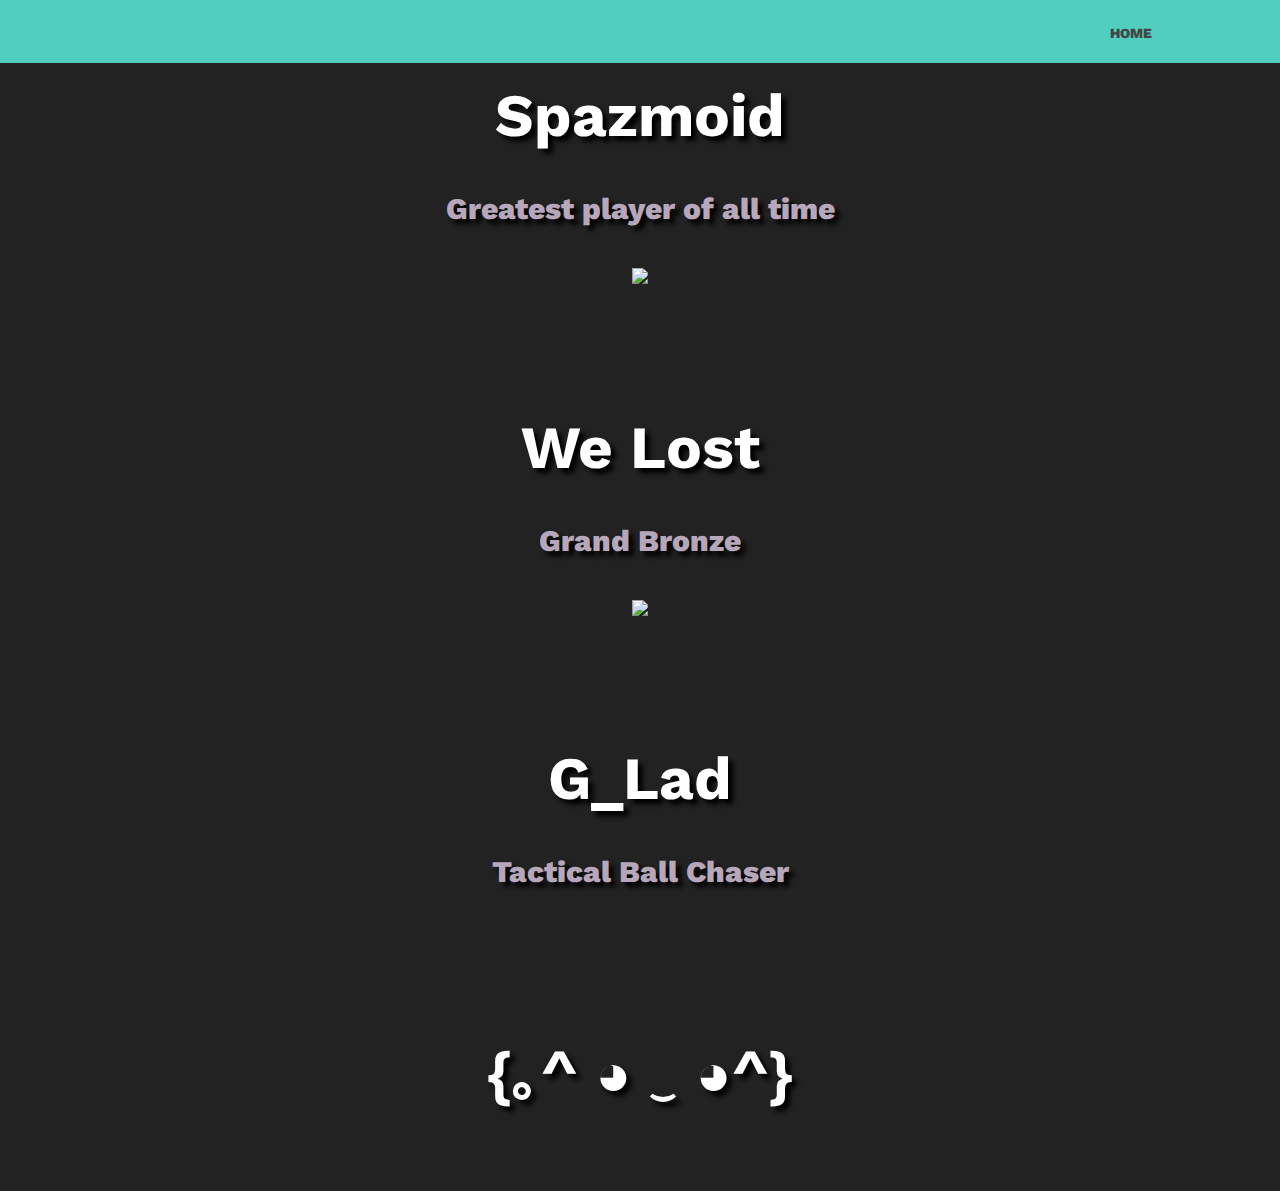
==== Pages/players.html @ b5c9b4bf "Add files via upload" ====
<!DOCTYPE html>

<html lang="en-au">

<head>
	<meta charset="UTF-8">
	<meta name="viewport" content="width=device-width, initial-scale=1.0">
	<link rel="stylesheet" type="text/css" href="../CSS/about.css">

	<title>Players</title>

<style>

</style>





</head>

<body>
	<header>
    <div class="container">
      <h1 class="logo"></h1>

      <nav>
        <ul>
          <li><a href="../Test.html">Home</a></li>
        </ul>
      </nav>
    </div>
  </header>

	<section class="spazmoid">
  		<div class="banner-text">
    		<h1>Spazmoid</h1>
    		<p style="color: #B7A7BA;">Greatest player of all time</p>
    		<img src="../Images/Spazmoid.png" style="height: 300px; background: transparent no-repeat center; background-size: cover;">
  		</div>
	</section>

	<section class="we lost">
  		<div class="banner-text">
    		<h1>We Lost</h1>
    		<p style="color: #B7A7BA;">Grand Bronze</p>
    		<img src="../Images/WeLost.png" style="height: 300px; background: transparent no-repeat center; background-size: cover;">
  		</div>
	</section>

	<section class="G_Lad">
  		<div class="banner-text">
    		<h1>G_Lad</h1>
    		<p style="color: #B7A7BA;">Tactical Ball Chaser</p>
  		</div>
	</section>

	<section class="{｡︎^ ◕︎ ‿︎ ◕︎^}">
  		<div class="banner-text">
    		<h1>{｡︎^ ◕︎ ‿︎ ◕︎^}</h1>
    		<p style="color: #9B8D9F;"></p>
  		</div>
	</section>




</body>
</html>
---- CSS/about.css ----
@import url('https://fonts.googleapis.com/css?family=Work+Sans:400,600');
body {
	margin: 0;
	background: #222;
	font-family: 'Work Sans', sans-serif;
	font-weight: 800;
}

.banner-text {
    padding: 40px;
    text-align: center;
    color: white;
    text-shadow: 5px 5px 5px black;
    font-size: 30px;
}



.container {
	width: 80%;
	margin: 0 auto;
}

header {
  top: 0;
  position: fixed;
  width: 100%;
  background: #51CEBE;
}

header::after {
  content: '';
  display: table;
  clear: both;
}

.logo {
  float: left;
  padding: 10px 0;
}

nav {
  float: right;
}

nav ul {
  margin: 0;
  padding: 0;
  list-style: none;
}

nav li {
  display: inline-block;
  margin-left: 70px;
  padding-top: 23px;

  position: relative;
}

nav a {
  color: #444;
  text-decoration: none;
  text-transform: uppercase;
  font-size: 14px;
}

nav a:hover {
  color: #000;
}

nav a::before {
  content: '';
  display: block;
  height: 5px;
  background-color: #444;

  position: absolute;
  top: 0;
  width: 0%;

  transition: all ease-in-out 250ms;
}

nav a:hover::before {
  width: 100%;
}
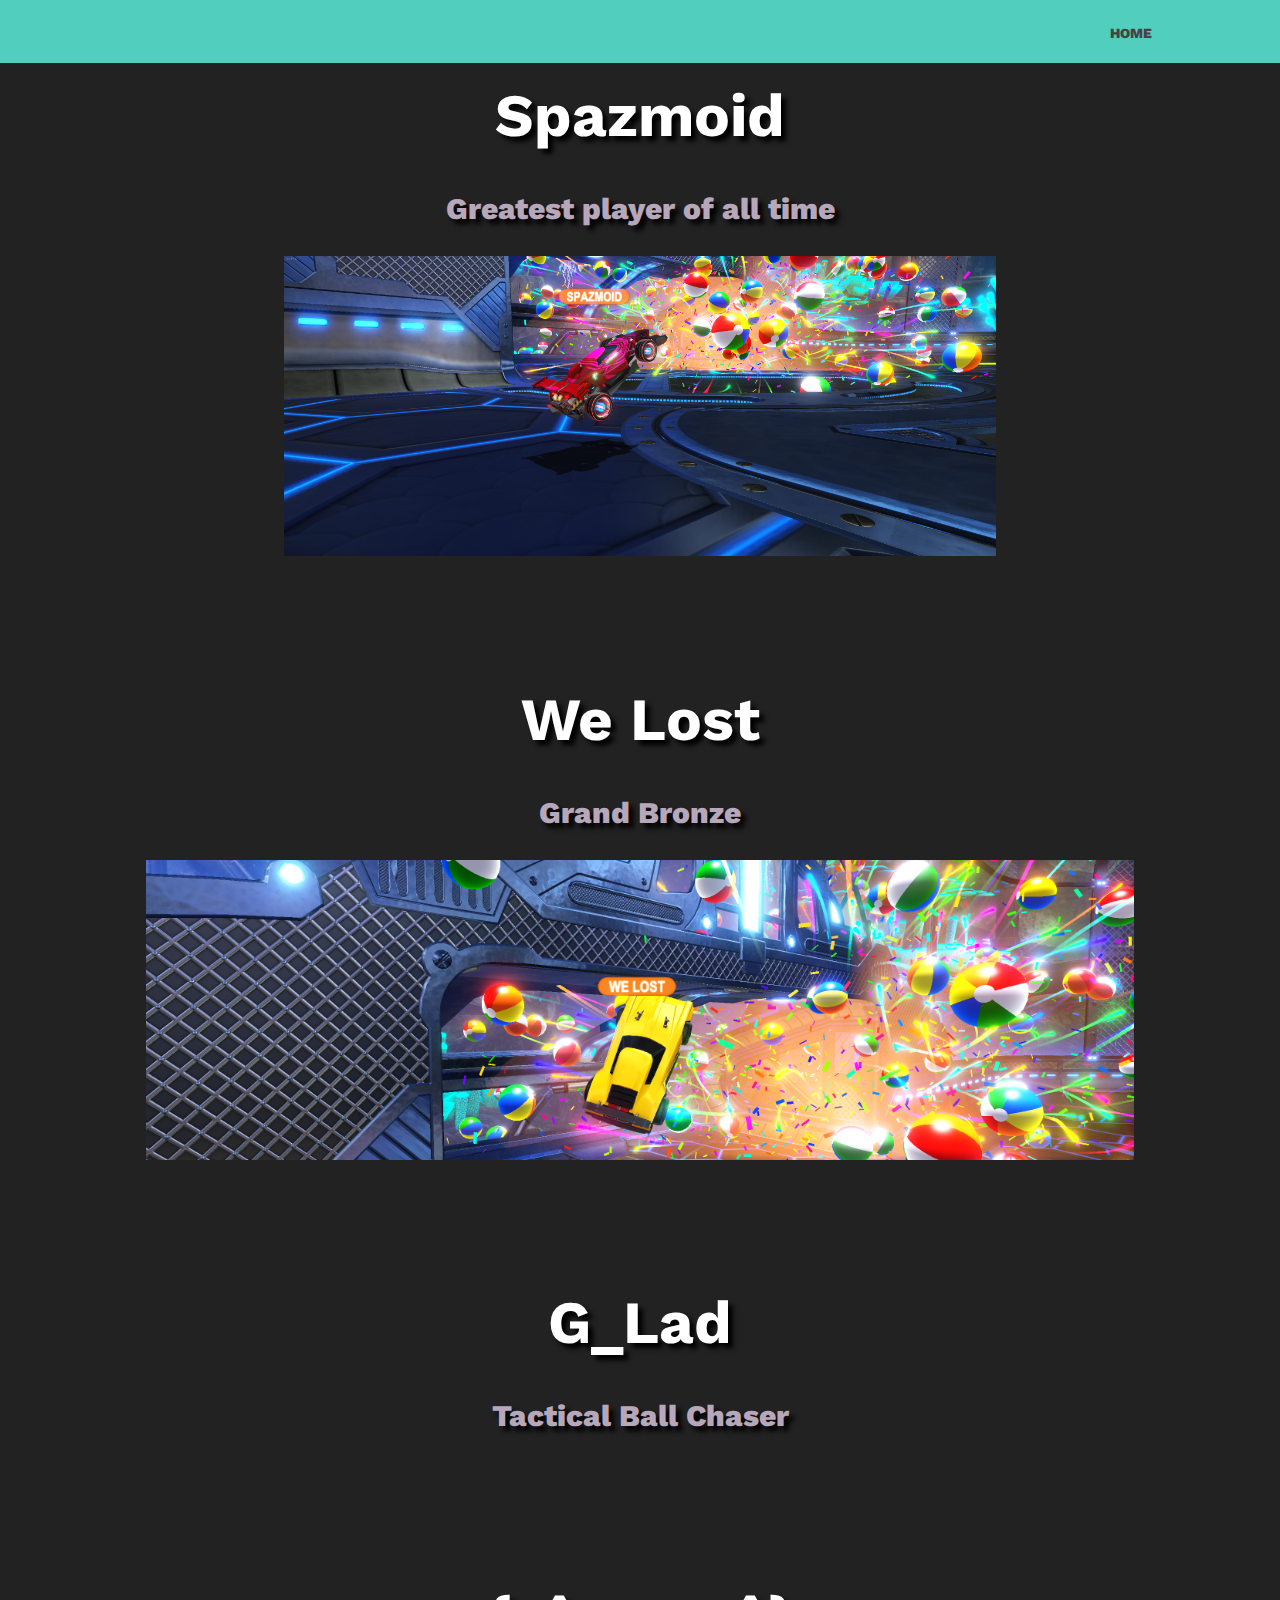
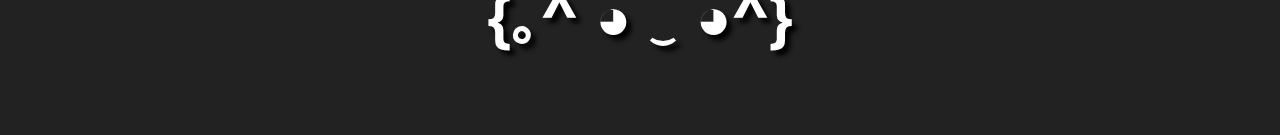
==== commit 4ec93c32: "Update players.html" ====
--- a/Pages/players.html
+++ b/Pages/players.html
@@ -26,7 +26,7 @@
 
       <nav>
         <ul>
-          <li><a href="../Test.html">Home</a></li>
+          <li><a href="../index.html">Home</a></li>
         </ul>
       </nav>
     </div>
@@ -66,4 +66,4 @@
 
 
 </body>
-</html>+</html>
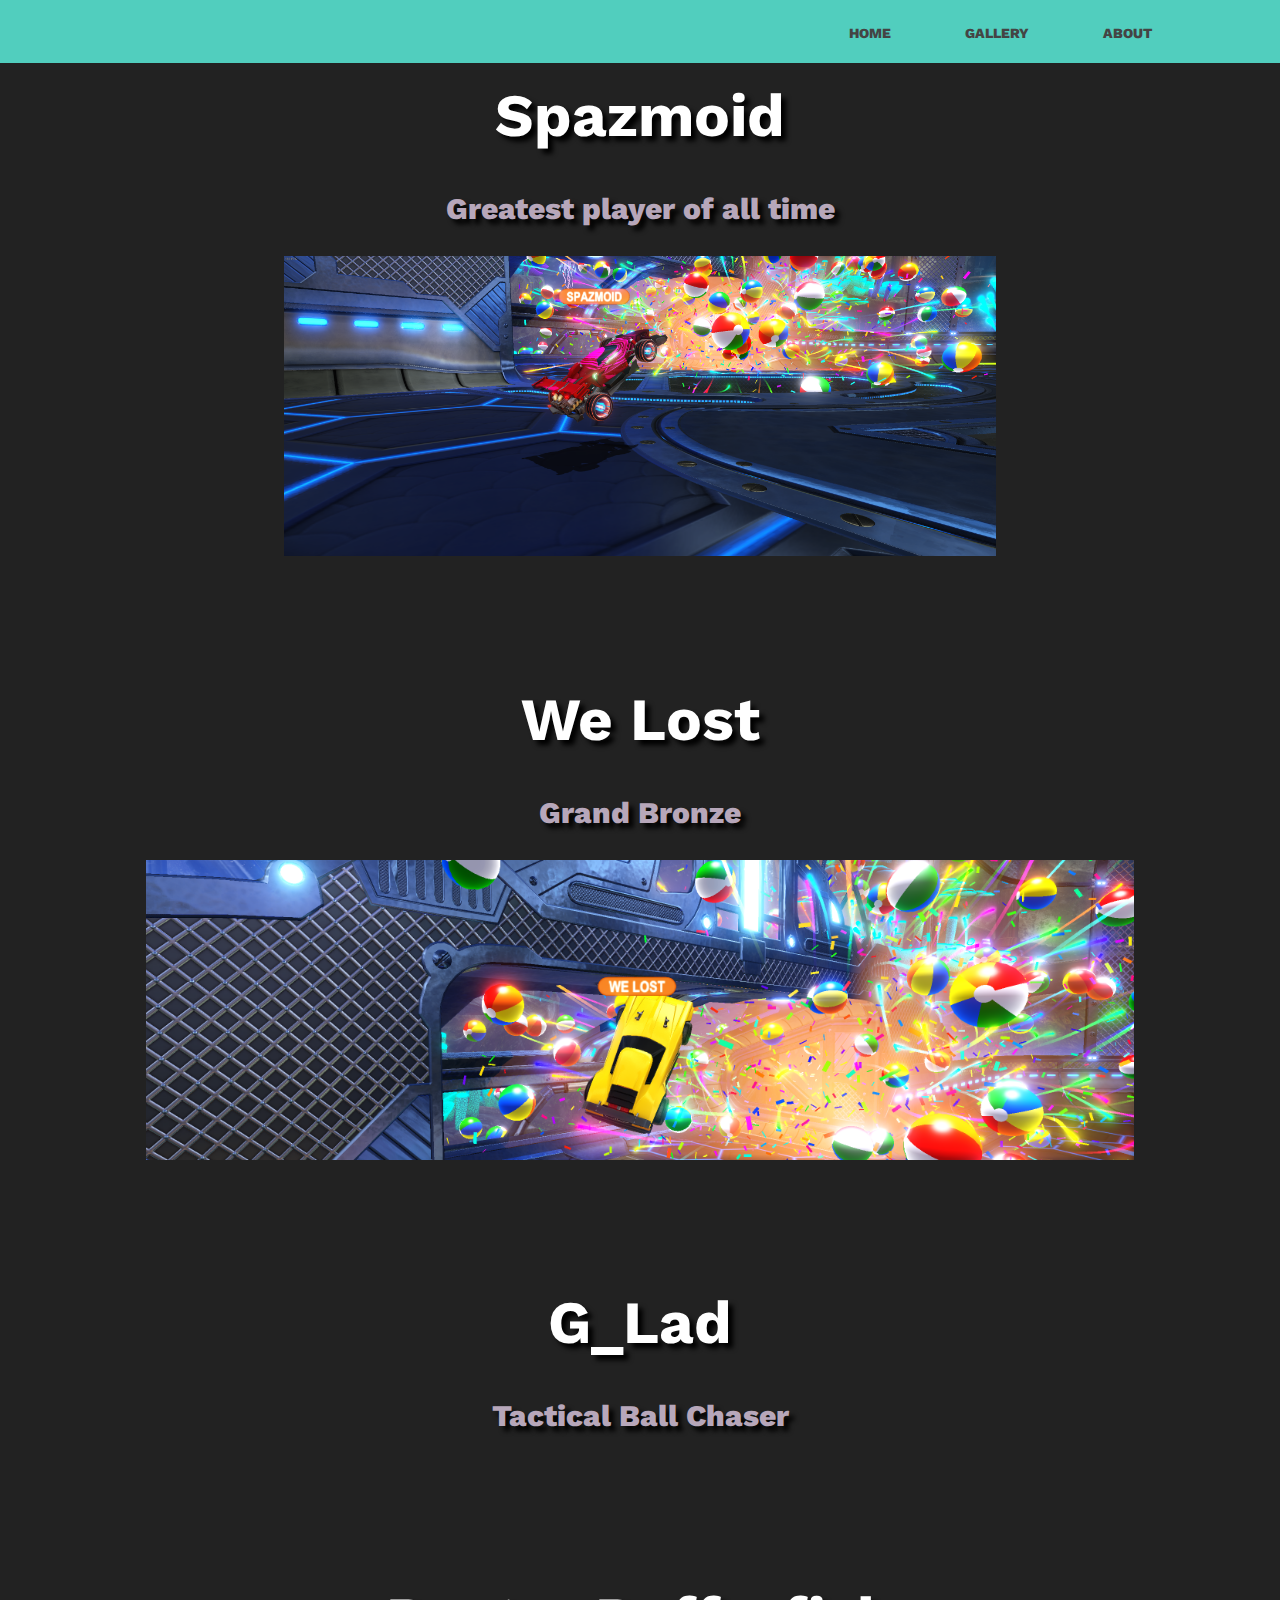
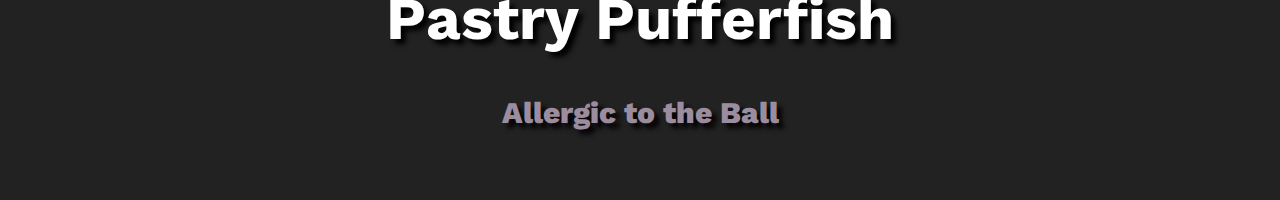
==== commit 7b44dcad: "Update players.html" ====
--- a/Pages/players.html
+++ b/Pages/players.html
@@ -27,6 +27,8 @@
       <nav>
         <ul>
           <li><a href="../index.html">Home</a></li>
+          <li><a href="gallery.html">Gallery</a></li>
+          <li><a href="">About</a></li>
         </ul>
       </nav>
     </div>
@@ -55,10 +57,10 @@
   		</div>
 	</section>
 
-	<section class="{｡︎^ ◕︎ ‿︎ ◕︎^}">
+	<section class="Pastry">
   		<div class="banner-text">
-    		<h1>{｡︎^ ◕︎ ‿︎ ◕︎^}</h1>
-    		<p style="color: #9B8D9F;"></p>
+    		<h1>Pastry Pufferfish</h1>
+    		<p style="color: #9B8D9F;">Allergic to the Ball</p>
   		</div>
 	</section>
 
